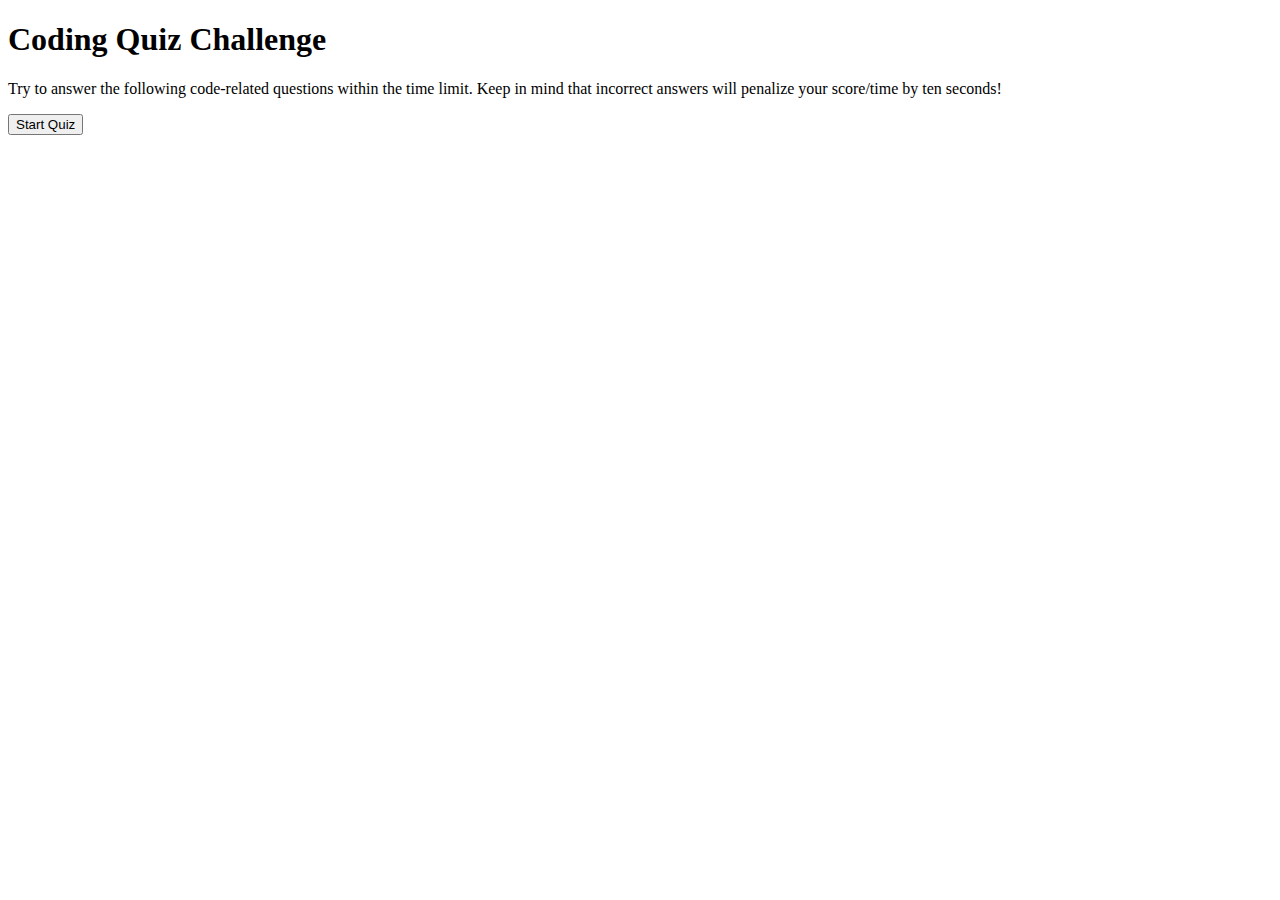
==== index.html @ 859de45f "added html formatting to the quiz home page" ====
<!DOCTYPE html>
<html lang="en">

    <head>
        <meta charset="UTF-8">
        <meta name="viewport" content="width=device-width, initial-scale=1.0">
        <meta http-equiv="X-UA-Compatible" content="ie=edge">
        <link rel="stylesheet" type="text/css" href="./assets/style.css">
        <title>Coding Quiz</title>
    </head>

    <body>
        <div id="container">
            <div id="timer"></div>
            <div id="quiz-content">
                <h1>Coding Quiz Challenge</h1>
                <p>Try to answer the following code-related questions within the time limit. Keep in mind that incorrect answers will penalize your score/time by ten seconds!</p>
                <button id="start">Start Quiz</button>
            </div>

        </div>

    </body>
</html>
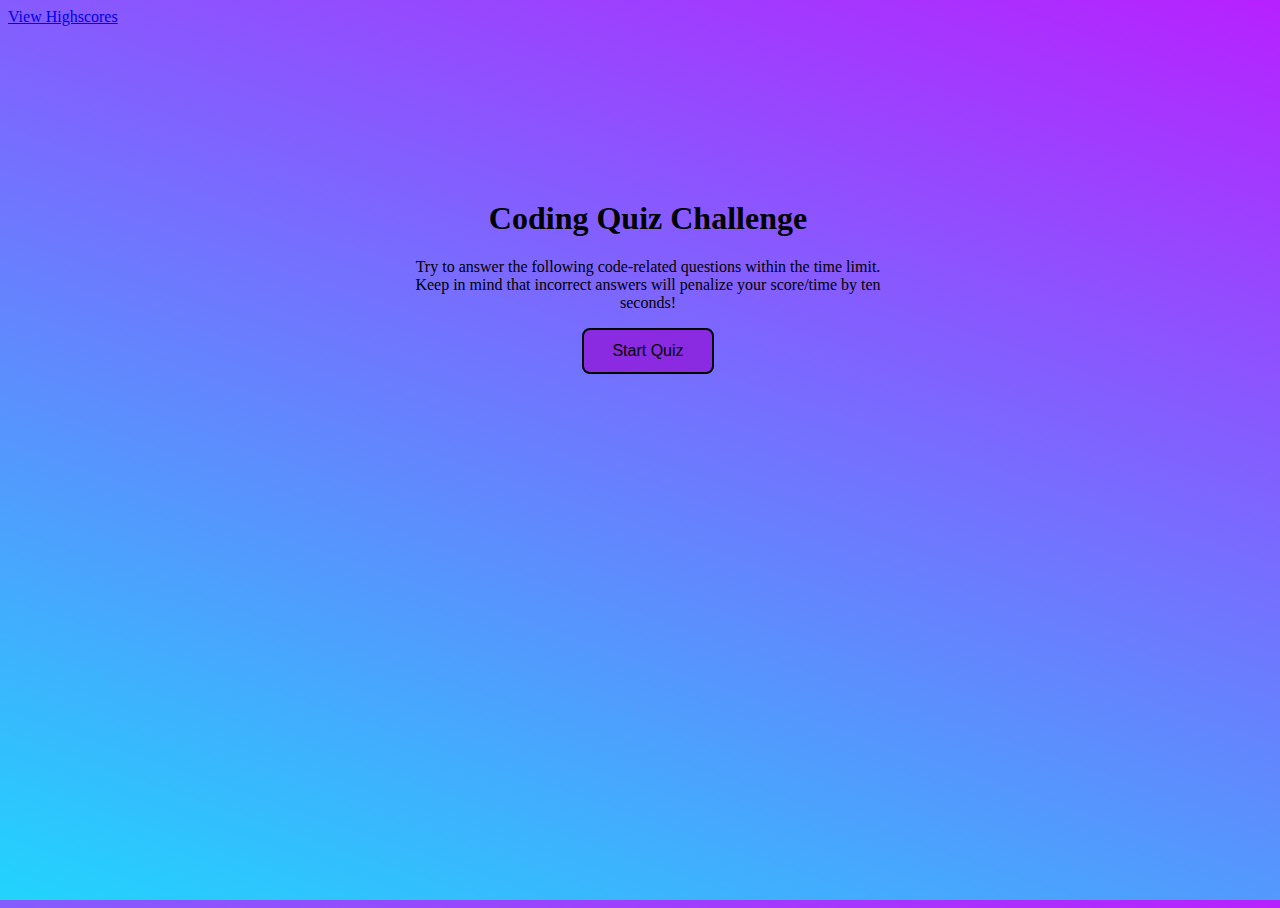
==== commit 14987c32: "added color to the webpage" ====
--- a/index.html
+++ b/index.html
@@ -10,12 +10,13 @@
     </head>
 
     <body>
+        <a href="highscores.html">View Highscores</a>
         <div id="container">
             <div id="timer"></div>
-            <div id="quiz-content">
+            <div id="quizContent">
                 <h1>Coding Quiz Challenge</h1>
                 <p>Try to answer the following code-related questions within the time limit. Keep in mind that incorrect answers will penalize your score/time by ten seconds!</p>
-                <button id="start">Start Quiz</button>
+                <button id="start" class="start">Start Quiz</button>
             </div>
 
         </div>
--- a/assets/style.css
+++ b/assets/style.css
@@ -0,0 +1,31 @@
+body, html {
+    height: 100%;
+    width: 100%;
+}
+body {
+    background-color: #21D4FD;
+    background-image: linear-gradient(19deg, #21D4FD 0%, #B721FF 100%);
+    background-attachment: scroll;
+}
+#container {
+    margin: auto;
+    width: 500px;
+    height: 500px;
+    display: flex;
+    justify-content: center;
+    align-items: center;
+}
+#quizContent {
+    text-align: center;
+}
+button {
+    background-color: blueviolet;
+    font-size: 16px;
+    padding: 12px 28px;
+    border: 2px solid;
+    border-radius: 8px;
+    transition-duration: 0.4s;
+}
+button:hover {
+    box-shadow: 0 12px 16px 0 rgba(0,0,0,0.24), 0 17px 50px 0 rgba(0,0,0,0.19);
+}
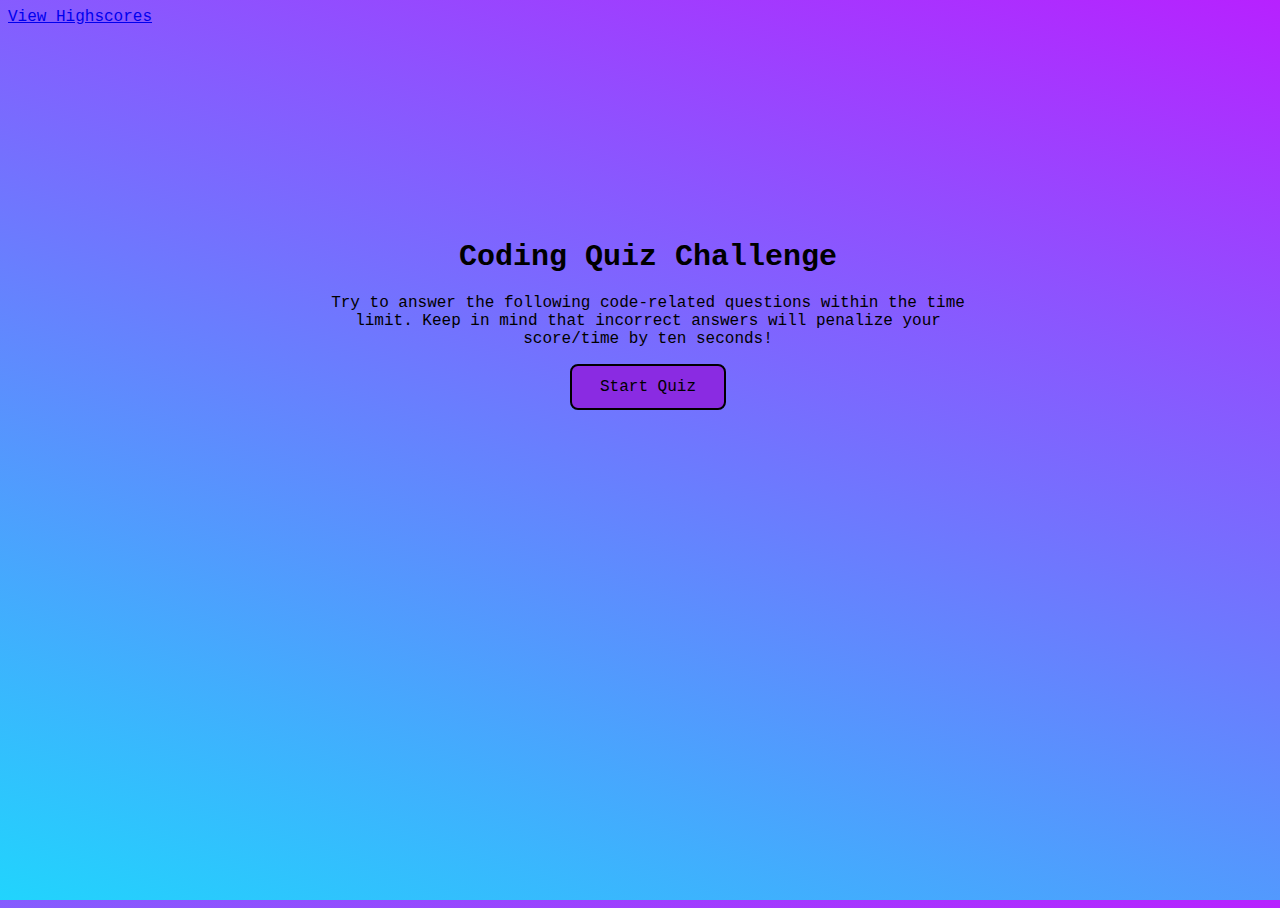
==== commit 02e62d0d: "fixing layout and adding questions to quiz" ====
--- a/index.html
+++ b/index.html
@@ -16,10 +16,13 @@
             <div id="quizContent">
                 <h1>Coding Quiz Challenge</h1>
                 <p>Try to answer the following code-related questions within the time limit. Keep in mind that incorrect answers will penalize your score/time by ten seconds!</p>
+                <ul id="optionsUl"></ul>
                 <button id="start" class="start">Start Quiz</button>
             </div>
+            
+        </div>
 
-        </div>
+        <script src="quiz-questions.js"></script>
 
     </body>
 </html>--- a/assets/style.css
+++ b/assets/style.css
@@ -1,3 +1,6 @@
+* {
+    font-family: Lucida, monospace;
+}
 body, html {
     height: 100%;
     width: 100%;
@@ -7,16 +10,11 @@
     background-image: linear-gradient(19deg, #21D4FD 0%, #B721FF 100%);
     background-attachment: scroll;
 }
-#container {
-    margin: auto;
-    width: 500px;
-    height: 500px;
-    display: flex;
-    justify-content: center;
-    align-items: center;
+h1 {
+    font-size: 30px;
 }
-#quizContent {
-    text-align: center;
+ul {
+    list-style: none;
 }
 button {
     background-color: blueviolet;
@@ -29,3 +27,35 @@
 button:hover {
     box-shadow: 0 12px 16px 0 rgba(0,0,0,0.24), 0 17px 50px 0 rgba(0,0,0,0.19);
 }
+#submit {
+    padding: 0px 10px;
+    border-radius: 0px;
+}
+#nextButton {
+    padding: 5px 10px;
+}
+#container {
+    margin: auto;
+    margin-top: 5%;
+    width: 50%;
+    height: 50%;
+    display: flex;
+    flex-flow: column nowrap;
+    justify-content: center;
+    align-items: center;
+}
+#quizContent {
+    text-align: center;
+}
+#timer {
+    align-self: flex-end;
+}
+#newDiv {
+    position: absolute;
+
+}
+#scoreLi {
+    color: white;
+    font-size: 20px;
+
+}
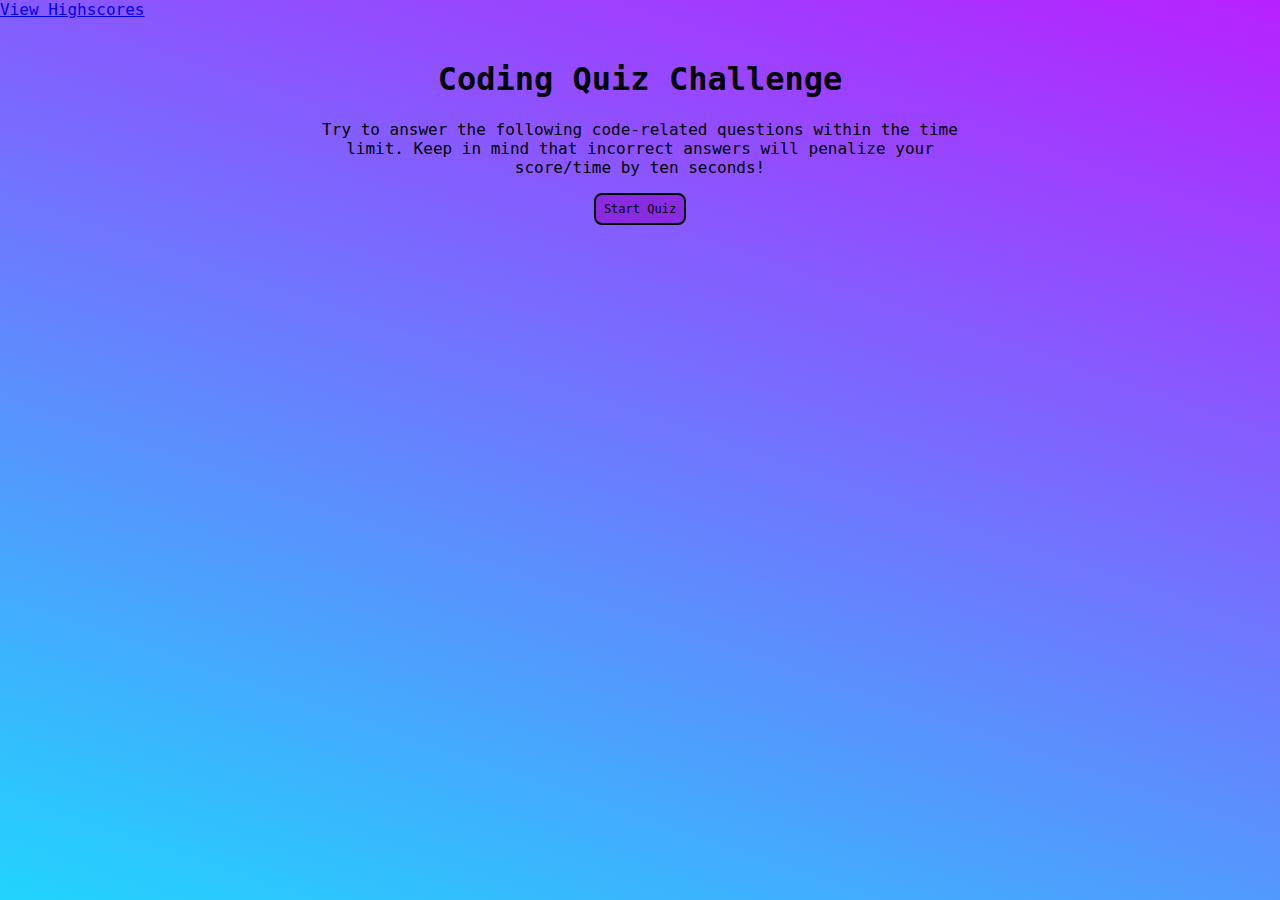
==== commit 5c715139: "resolved flexbox issues" ====
--- a/index.html
+++ b/index.html
@@ -10,12 +10,17 @@
     </head>
 
     <body>
-        <a href="highscores.html">View Highscores</a>
+        <header>
+            <nav>
+                <a href="highscores.html">View Highscores</a>
+            </nav>
+        </header>
+        
         <div id="container">
             <div id="timer"></div>
             <div id="quizContent">
                 <h1>Coding Quiz Challenge</h1>
-                <p>Try to answer the following code-related questions within the time limit. Keep in mind that incorrect answers will penalize your score/time by ten seconds!</p>
+                <p id="intro">Try to answer the following code-related questions within the time limit. Keep in mind that incorrect answers will penalize your score/time by ten seconds!</p>
                 <ul id="optionsUl"></ul>
                 <button id="start" class="start">Start Quiz</button>
             </div>
--- a/assets/style.css
+++ b/assets/style.css
@@ -9,17 +9,21 @@
     background-color: #21D4FD;
     background-image: linear-gradient(19deg, #21D4FD 0%, #B721FF 100%);
     background-attachment: scroll;
+    box-sizing: border-box;
+    margin: 0; 
 }
 h1 {
-    font-size: 30px;
+    font-size: 2em;
 }
 ul {
     list-style: none;
+    padding-inline-start: 0px;
 }
 button {
+    display: inline-block;
     background-color: blueviolet;
-    font-size: 16px;
-    padding: 12px 28px;
+    font-size: 12px;
+    padding: 7px 8px;
     border: 2px solid;
     border-radius: 8px;
     transition-duration: 0.4s;
@@ -35,27 +39,30 @@
     padding: 5px 10px;
 }
 #container {
+    display: flex;
+    flex-direction: column;
+    align-items: center;
+    max-width: 50%;
     margin: auto;
-    margin-top: 5%;
-    width: 50%;
-    height: 50%;
-    display: flex;
-    flex-flow: column nowrap;
-    justify-content: center;
-    align-items: center;
+    height: 75%;
+    box-sizing: border-box;
+    padding: 20px 0;
 }
-#quizContent {
+#timer {
     text-align: center;
 }
-#timer {
-    align-self: flex-end;
+#quizContent {     
+    text-align: center;
 }
-#newDiv {
-    position: absolute;
-
+#quizContent h2 {
+    text-align: left;
+}
+#optionsUl {
+    text-align: left;
 }
 #scoreLi {
     color: white;
     font-size: 20px;
 
 }
+
